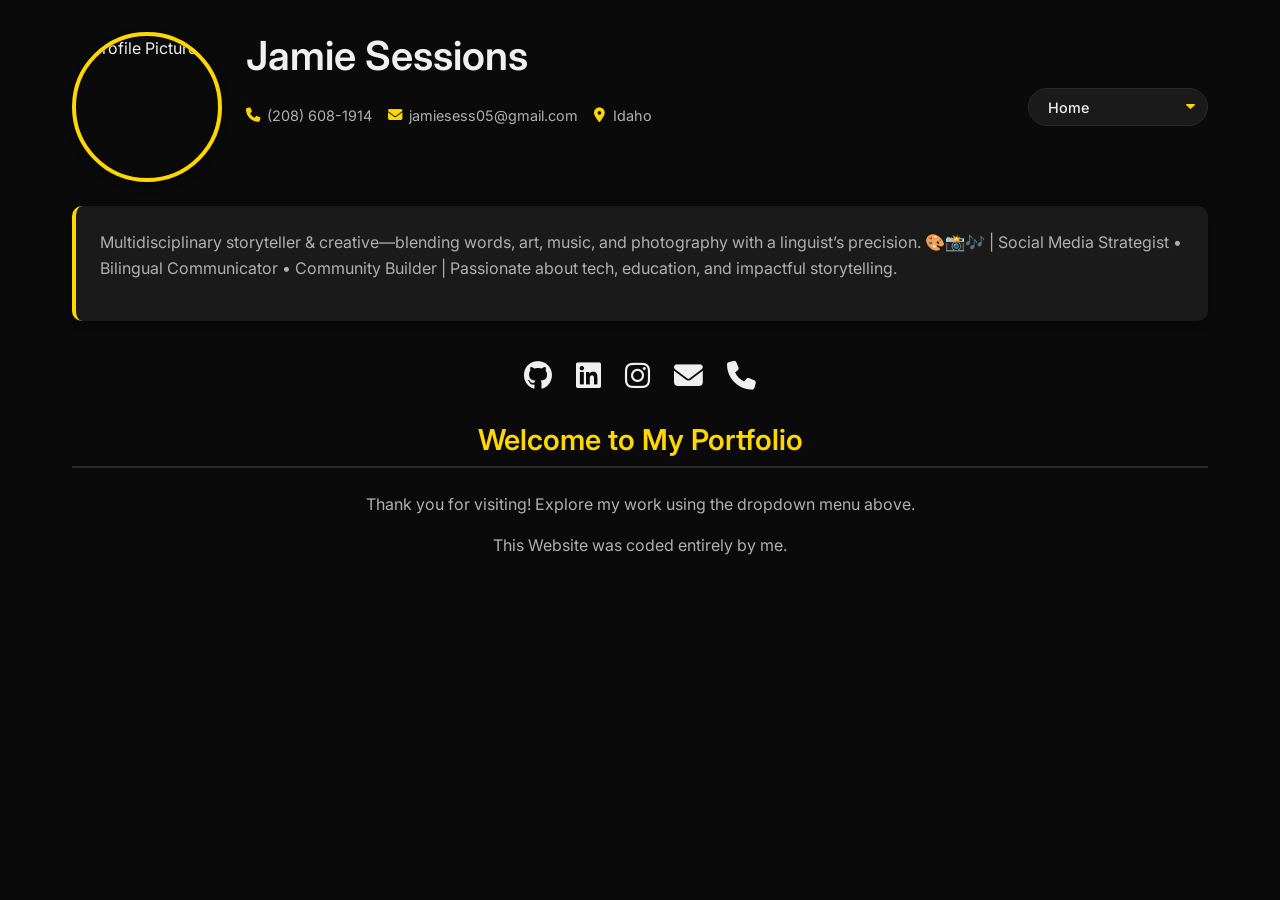
==== index.html @ c79f0b63 "Update index.html" ====
<!DOCTYPE html>
<html lang="en">
<head>
    <meta charset="UTF-8">
    <meta name="viewport" content="width=device-width, initial-scale=1.0">
    <title>Jamie Sessions - Home</title> <link rel="stylesheet" href="styles.css">
    <link rel="stylesheet" href="https://cdnjs.cloudflare.com/ajax/libs/font-awesome/6.4.0/css/all.min.css">
    <link href="https://fonts.googleapis.com/css2?family=Inter:wght@300;400;500;600;700&display=swap" rel="stylesheet">
</head>
<body>
    <div class="container">
        <header>
            <img src="https://avatars.githubusercontent.com/u/116468724?v=4" alt="Profile Picture" class="avatar">
            <div class="header-text">
                <h1>Jamie Sessions</h1>
                <div class="contact-info">
                    <div><i class="fas fa-phone"></i> (208) 608-1914</div>
                    <div><i class="fas fa-envelope"></i> <a href="mailto:jamiesess05@gmail.com">jamiesess05@gmail.com</a></div>
                    <div><i class="fas fa-map-marker-alt"></i> Idaho</div>
                </div>
            </div>
            <div class="dropdown-nav-container header-dropdown">
                <label for="section-switcher" class="sr-only">Navigate to:</label>
                <select id="section-switcher" class="modern-dropdown">
                    <option value="index.html">Home</option>
                    <option value="resume.html">Resume</option>
                    <option value="photography.html">Photography</option>
                    <option value="coding.html">Coding Projects</option>
                </select>
            </div>
        </header>
            
        <section class="bio">
            <p>Multidisciplinary storyteller & creative—blending words, art, music, and photography with a linguist’s precision. 🎨📸🎶 | Social Media Strategist • Bilingual Communicator • Community Builder | Passionate about tech, education, and impactful storytelling.</p>
        </section>
            
        <div class="social-links">
            <a href="https://github.com/aerojamie" class="social-link" target="_blank"><i class="fab fa-github"></i></a>
            <a href="https://www.linkedin.com/in/jamie-sessions-15b646281" class="social-link" target="_blank"><i class="fab fa-linkedin"></i></a>
            <a href="https://instagram.com/cijamie" class="social-link" target="_blank"><i class="fab fa-instagram"></i></a>
            <a href="mailto:jamiesess05@gmail.com" class="social-link" target="_blank"><i class="fas fa-envelope"></i></a>
            <a href="tel:2086081914" class="social-link"><i class="fas fa-phone"></i></a>
        </div>
        <div class="page-content">
            <section class="welcome-section text-center">
                 <h2 class="section-title">Welcome to My Portfolio</h2>
                 <p>Thank you for visiting! Explore my work using the dropdown menu above.</p>
                <p>This Website was coded entirely by me.</p>
            </section>
        </div>
    </div> <script src="script.js"></script>
</body>
</html>
---- styles.css ----
/* ===== GOOGLE FONTS ===== */
@import url('https://fonts.googleapis.com/css2?family=Inter:wght@300;400;500;600;700&display=swap');

/* ===== VARIABLES ===== */
:root {
    /* Color Palette */
    --primary: #0A0A0A;         /* Main background - Sleek very dark gray */
    --secondary: #1A1A1A;       /* Cards, sections - Dark gray */
    --accent: #FFD700;          /* Primary accent - Nice Gold/Yellow */
    --accent-rgb: 255, 215, 0;  /* Accent color in RGB for rgba() usage */
    --accent-hover: #E6C200;    /* Accent hover state - Darker Gold/Yellow */
    --text: #F0F0F0;            /* Primary text - Light gray/Soft white */
    --text-light: #B0B0B0;      /* Secondary text - Medium light gray */
    --text-on-accent: #000000;  /* Text color for on-accent backgrounds - Black for contrast */
    --border: #2A2A2A;          /* Borders, dividers - Subtle dark gray */
    
    /* Shadows */
    --card-shadow: 0 4px 8px rgba(0, 0, 0, 0.3);      /* Subtle shadow for depth */
    --button-shadow: 0 3px 6px rgba(0, 0, 0, 0.25);   /* Shadow for buttons */
    --button-hover-shadow: 0 5px 10px rgba(0, 0, 0, 0.35); /* Shadow for hovered buttons */
    
    /* Spacing */
    --section-spacing: 3rem;
    --element-spacing: 1.5rem;
}

/* ===== BASE STYLES ===== */
* {
    box-sizing: border-box;
    margin: 0;
    padding: 0;
}

html {
    scroll-behavior: smooth;
}

body {
    font-family: 'Inter', sans-serif;
    font-weight: 400;
    font-size: 1rem;
    line-height: 1.6;
    color: var(--text);
    background-color: var(--primary);
    -webkit-font-smoothing: antialiased;
    -moz-osx-font-smoothing: grayscale;
}

/* ===== TYPOGRAPHY ===== */
h1, h2, h3, h4, h5, h6 {
    font-family: 'Inter', sans-serif;
    font-weight: 600;
    line-height: 1.2;
    margin-bottom: 1rem;
    color: var(--text);
}

h1 {
    font-size: 2.5rem;
    margin-bottom: 1.5rem;
}

h2 { /* Default h2 styling */
    font-size: 1.8rem;
    margin-top: var(--section-spacing); 
}

h3 {
    font-size: 1.4rem;
}

p {
    margin-bottom: 1rem;
    color: var(--text-light);
}

a {
    color: var(--accent);
    text-decoration: none;
    transition: color 0.3s ease;
}

a:hover {
    color: var(--accent-hover);
}

/* ===== LAYOUT ===== */
.container {
    width: 100%;
    max-width: 1200px;
    margin: 0 auto;
    padding: 2rem;
}

/* ===== SHARED COMPONENTS (Header, Intro, Bio, Social) ===== */
.intro {
    /* Container for header, bio, social links if needed */
    margin-bottom: var(--section-spacing); /* Add space after the whole intro block */
}

header { /* Used within .intro - MODIFIED FOR DROPDOWN PLACEMENT */
    display: flex;
    align-items: flex-start; /* Align items to the top */
    gap: 1.5rem; /* Adjusted gap */
    margin-bottom: var(--element-spacing);
    flex-wrap: wrap; 
}

.avatar {
    width: 150px;
    height: 150px;
    border-radius: 50%;
    object-fit: cover;
    border: 4px solid var(--accent);
    box-shadow: var(--card-shadow);
    transition: transform 0.3s ease;
    flex-shrink: 0; /* Prevent avatar from shrinking if space is tight */
}

.avatar:hover {
    transform: scale(1.05);
}

.header-text { /* MODIFIED */
    flex-grow: 1; /* Allows text to take available space, pushing dropdown right */
    min-width: 250px;
}

.contact-info {
    display: flex;
    flex-wrap: wrap;
    gap: 1rem; /* Spacing between contact items */
    row-gap: 0.5rem; /* Spacing for wrapped items */
    color: var(--text-light);
    margin: 0.5rem 0;
    font-size: 0.9rem; /* Slightly smaller contact info */
}
.contact-info div {
    display: flex;
    align-items: center;
}
.contact-info i {
    margin-right: 0.5em;
    color: var(--accent); /* Make icons yellow */
}
.contact-info a {
    color: var(--text-light);
    transition: color 0.3s ease;
}
.contact-info a:hover {
    color: var(--accent);
}

.bio { /* Used within .intro */
    background-color: var(--secondary);
    padding: 1.5rem;
    border-radius: 10px;
    margin-top: var(--element-spacing); /* Ensure space if header wraps*/
    margin-bottom: var(--element-spacing);
    border-left: 4px solid var(--accent);
    box-shadow: var(--card-shadow);
}

.social-links { /* Used within .intro */
    display: flex;
    gap: 1.5rem;
    margin: 2rem 0 0 0; /* Margin top, remove bottom if .intro has margin-bottom */
    flex-wrap: wrap;
    justify-content: center;
}

.social-link {
    color: var(--text);
    font-size: 1.8rem;
    transition: all 0.3s ease;
}

.social-link:hover {
    color: var(--accent);
    transform: scale(1.2);
}

/* ===== DROPDOWN NAVIGATION (Positioned in Header) ===== */
.dropdown-nav-container.header-dropdown {
    margin: 0; /* Reset margin */
    padding: 0; /* Reset padding */
    border-bottom: none; /* Remove separator line */
    margin-left: auto; /* Pushes the dropdown to the right of other flex items */
    align-self: center; /* Vertically align dropdown with header text content */
    flex-shrink: 0; /* Prevent dropdown from shrinking */
}

.modern-dropdown {
    background-color: var(--secondary);
    color: var(--text);
    border: 1px solid var(--border);
    padding: 0.6rem 1.2rem;
    border-radius: 20px; 
    font-family: 'Inter', sans-serif;
    font-weight: 500;
    font-size: 0.9rem; /* Slightly smaller for header context */
    cursor: pointer;
    -webkit-appearance: none;
    -moz-appearance: none;
    appearance: none;
    background-image: url('data:image/svg+xml;charset=US-ASCII,%3Csvg%20xmlns%3D%22http%3A%2F%2Fwww.w3.org%2F2000%2Fsvg%22%20width%3D%22292.4%22%20height%3D%22292.4%22%3E%3Cpath%20fill%3D%22%23FFD700%22%20d%3D%22M287%2069.4a17.6%2017.6%0A%200%200%200-13-5.4H18.4c-5%200-9.3%201.8-12.9%205.4A17.6%2017.6%200%200%200%200%2082.2c0%205%201.8%209.3%205.4%2012.9l128%20127.9c3.6%203.6%207.8%205.4%2012.8%205.4s9.2-1.8%2012.8-5.4L287%2095c3.5-3.5%205.4-7.8%205.4-12.8%200-5-1.9-9.2-5.5-12.8z%22%2F%3E%3C%2Fsvg%3E');
    background-repeat: no-repeat;
    background-position: right 0.75rem center;
    background-size: 0.65em;
    padding-right: 2.5rem; /* Make space for the arrow */
    width: 180px; /* Adjust width as needed, or use min-width: auto */
    transition: border-color 0.3s ease, box-shadow 0.3s ease;
}

.modern-dropdown:hover {
    border-color: var(--accent);
    box-shadow: 0 0 8px rgba(var(--accent-rgb), 0.3); /* Subtle yellow glow */
}

.modern-dropdown:focus {
    outline: none;
    border-color: var(--accent);
    box-shadow: 0 0 8px rgba(var(--accent-rgb), 0.5); /* Stronger yellow glow */
}

/* For accessibility: a visually hidden label */
.sr-only {
    position: absolute;
    width: 1px;
    height: 1px;
    padding: 0;
    margin: -1px;
    overflow: hidden;
    clip: rect(0, 0, 0, 0);
    white-space: nowrap;
    border: 0;
}

/* ===== PAGE-SPECIFIC CONTENT WRAPPER ===== */
.page-content {
    padding-top: 1.5rem; /* Space below the intro/header block */
}

/* Section Titles */
.section-title {
    color: var(--accent);
    border-bottom: 2px solid var(--border);
    padding-bottom: 0.5rem;
    margin-bottom: 1.5rem; 
}
.page-content > .section-title:first-child,
.page-content > section:first-of-type > .section-title:first-child, /* if content is in <section> tags */
.page-content > div:first-of-type > .section-title:first-child { /* if content is in <div> tags like two-column */
    margin-top: 0; 
}


/* ===== RESUME COMPONENTS (Skills, Experience, Education, etc.) ===== */
.skills {
    display: flex;
    flex-wrap: wrap;
    gap: 0.8rem;
    margin: 1.5rem 0;
}

.skill {
    background-color: var(--secondary);
    padding: 0.6rem 1.2rem;
    border-radius: 20px;
    font-size: 0.9rem;
    box-shadow: var(--card-shadow);
    transition: all 0.3s ease;
    color: var(--text-light);
}

.skill:hover {
    background-color: var(--accent);
    color: var(--text-on-accent);
    transform: translateY(-2px);
}

.experience-item,
.education-item,
.certificate-item {
    background-color: var(--secondary);
    padding: 1.5rem;
    border-radius: 10px;
    margin-bottom: var(--element-spacing);
    box-shadow: var(--card-shadow);
    transition: transform 0.3s ease, box-shadow 0.3s ease;
}

.experience-item:hover,
.education-item:hover,
.certificate-item:hover {
    transform: translateY(-5px);
    box-shadow: 0 6px 12px rgba(0,0,0,0.35), 0 0 15px rgba(var(--accent-rgb), 0.05);
}

.item-header {
    display: flex;
    justify-content: space-between;
    margin-bottom: 0.5rem;
    flex-wrap: wrap;
    gap: 0.5rem;
}

.item-title {
    font-weight: 600;
    color: var(--text);
}

.item-date {
    color: var(--text-light);
    font-size: 0.9rem;
}

.item-subtitle {
    color: var(--text-light);
    margin-bottom: 0.5rem;
}

.item-description {
    color: var(--text-light);
}
.item-description ul {
    list-style-position: outside;
    padding-left: 1.2rem;
}
.item-description ul li {
    margin-bottom: 0.5rem;
}

.two-column {
    display: grid;
    grid-template-columns: 1fr 1fr;
    gap: 2rem;
    margin-top: var(--section-spacing);
    margin-bottom: var(--section-spacing);
}
.two-column > div > .section-title:first-child {
    margin-top: 0;
}


/* ===== PHOTOGRAPHY SECTION STYLING ===== */
.photography-gallery {
    display: grid;
    grid-template-columns: repeat(auto-fill, minmax(280px, 1fr));
    gap: 1.5rem;
    padding: 1rem 0;
}

.photo-item {
    background-color: var(--secondary);
    border-radius: 8px;
    overflow: hidden;
    box-shadow: var(--card-shadow);
    transition: transform 0.3s ease, box-shadow 0.3s ease;
}

.photo-item:hover {
    transform: translateY(-5px) scale(1.03);
    box-shadow: 0 8px 16px rgba(0,0,0,0.3), 0 0 15px rgba(var(--accent-rgb),0.1);
}

.photo-item img {
    display: block;
    width: 100%;
    height: 400px;
    object-fit: cover;
    border-bottom: 3px solid var(--accent);
}

/* ===== CODING PROJECTS SECTION STYLING ===== */
.projects-grid {
    display: grid;
    grid-template-columns: repeat(auto-fill, minmax(300px, 1fr));
    gap: 1.5rem;
    padding: 1rem 0;
}

.project-item {
    background-color: var(--secondary);
    padding: 1.5rem;
    border-radius: 10px;
    box-shadow: var(--card-shadow);
    display: flex;
    flex-direction: column;
    transition: transform 0.3s ease, box-shadow 0.3s ease;
    border-left: 4px solid var(--accent);
}

.project-item:hover {
    transform: translateY(-5px);
    box-shadow: 0 8px 16px rgba(0,0,0,0.3), 0 0 15px rgba(var(--accent-rgb),0.1);
}

.project-thumbnail {
    width: 100%;
    height: 180px;
    object-fit: cover;
    border-radius: 6px;
    margin-bottom: 1rem;
}

.project-item h3 {
    color: var(--text);
    margin-top: 0;
    margin-bottom: 0.75rem;
    font-size: 1.3rem;
}

.project-description {
    color: var(--text-light);
    font-size: 0.95rem;
    line-height: 1.5;
    flex-grow: 1;
    margin-bottom: 1rem;
}

.project-links {
    margin-top: auto;
    display: flex;
    gap: 0.75rem;
    flex-wrap: wrap;
}

.project-link {
    display: inline-block;
    background-color: var(--accent);
    color: var(--text-on-accent);
    padding: 0.5rem 1rem;
    border-radius: 20px;
    font-size: 0.9rem;
    font-weight: 500;
    text-align: center;
    transition: background-color 0.3s ease, transform 0.2s ease;
}

.project-link:hover {
    background-color: var(--accent-hover);
    color: var(--text-on-accent);
    transform: scale(1.05);
}

/* Optional: General Button Style */
.modern-button {
    background-color: var(--accent);
    color: var(--text-on-accent);
    border: none;
    padding: 0.8rem 1.8rem;
    border-radius: 30px;
    font-family: 'Inter', sans-serif;
    font-weight: 500;
    font-size: 1rem;
    cursor: pointer;
    transition: all 0.3s ease;
    display: inline-block;
    margin: 1rem 0;
    box-shadow: var(--button-shadow);
}

.modern-button:hover {
    background-color: var(--accent-hover);
    transform: translateY(-2px);
    box-shadow: var(--button-hover-shadow), 0 0 10px rgba(var(--accent-rgb), 0.2);
}


/* ===== RESPONSIVE DESIGN ===== */
@media (max-width: 768px) {
    .container {
        padding: 1.5rem;
    }
    
    header { /* Within .intro */
        flex-direction: column; /* Stack avatar, text, and dropdown */
        align-items: center; /* Center items when stacked */
    }
    
    .header-text {
        text-align: center; /* Center h1 and contact info */
    }
    .contact-info {
        justify-content: center; /* Center contact items */
    }

    .dropdown-nav-container.header-dropdown {
        margin-left: 0; /* Reset margin for stacking */
        margin-top: 1.5rem; /* Space above dropdown when stacked */
        width: 100%; /* Allow container to be full width */
        display: flex;
        justify-content: center; /* Center the select element within this container */
    }
    .modern-dropdown {
        width: 90%; /* Or a specific max-width */
        max-width: 320px; /* Max width for dropdown on smaller screens */
    }

    .two-column {
        grid-template-columns: 1fr;
    }
    
    .item-header {
        flex-direction: column;
        align-items: flex-start;
    }
    .item-header .item-date {
         align-self: flex-start;
         margin-top: 0.3rem;
    }
}

@media (max-width: 480px) {
    h1 {
        font-size: 2rem; /* Slightly smaller h1 on very small screens */
    }
    .modern-dropdown { /* Further refinement if needed */
        font-size: 0.85rem;
        padding: 0.5rem 1rem;
        padding-right: 2.2rem; /* Adjust for arrow */
        width: 100%;
        max-width: 280px;
    }

    .projects-grid, .photography-gallery {
        grid-template-columns: 1fr;
    }

    .social-links {
        gap: 1rem; /* Slightly reduce gap for social links */
    }
    .social-link {
        font-size: 1.6rem; /* Slightly smaller social icons */
    }
}

/* ===== UTILITIES ===== */
.text-center {
    text-align: center;
}

.mt-1 { margin-top: 0.5rem; }
.mt-2 { margin-top: 1rem; }
.mt-3 { margin-top: 1.5rem; }
.mt-4 { margin-top: 2rem; }

.mb-1 { margin-bottom: 0.5rem; }
.mb-2 { margin-bottom: 1rem; }
.mb-3 { margin-bottom: 1.5rem; }
.mb-4 { margin-bottom: 2rem; }
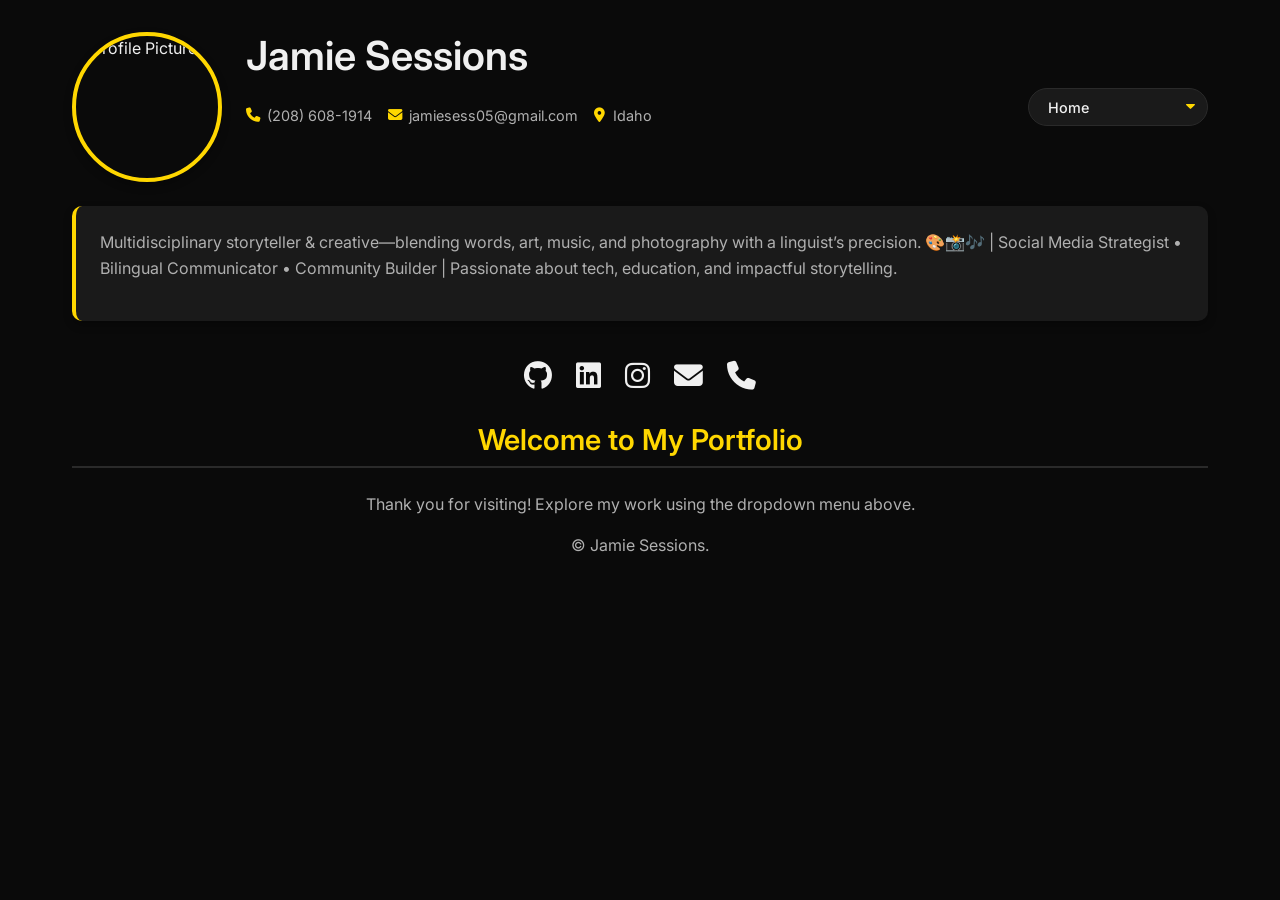
==== commit b73e4c85: "Update index.html" ====
--- a/index.html
+++ b/index.html
@@ -45,7 +45,7 @@
             <section class="welcome-section text-center">
                  <h2 class="section-title">Welcome to My Portfolio</h2>
                  <p>Thank you for visiting! Explore my work using the dropdown menu above.</p>
-                <p>This Website was coded entirely by me.</p>
+            <p class="text-sm text-sky-300">&copy; <span id="currentYear"></span> Jamie Sessions.</p>
             </section>
         </div>
     </div> <script src="script.js"></script>
--- a/styles.css
+++ b/styles.css
@@ -422,6 +422,7 @@
 .project-links {
     margin-top: auto;
     display: flex;
+    flex-direction: column;
     gap: 0.75rem;
     flex-wrap: wrap;
 }
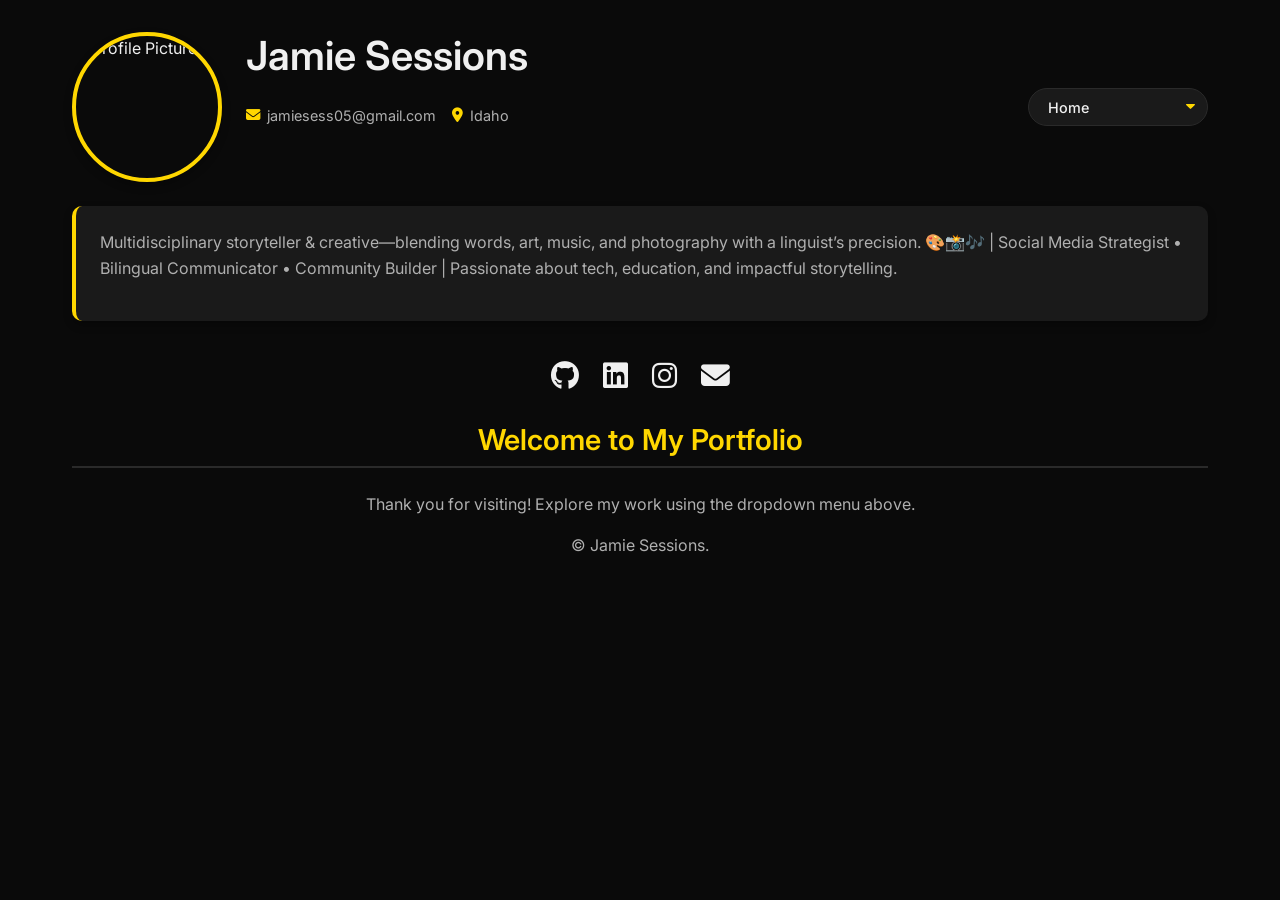
==== commit 729f1a39: "Update index.html" ====
--- a/index.html
+++ b/index.html
@@ -14,7 +14,6 @@
             <div class="header-text">
                 <h1>Jamie Sessions</h1>
                 <div class="contact-info">
-                    <div><i class="fas fa-phone"></i> (208) 608-1914</div>
                     <div><i class="fas fa-envelope"></i> <a href="mailto:jamiesess05@gmail.com">jamiesess05@gmail.com</a></div>
                     <div><i class="fas fa-map-marker-alt"></i> Idaho</div>
                 </div>
@@ -39,7 +38,6 @@
             <a href="https://www.linkedin.com/in/jamie-sessions-15b646281" class="social-link" target="_blank"><i class="fab fa-linkedin"></i></a>
             <a href="https://instagram.com/cijamie" class="social-link" target="_blank"><i class="fab fa-instagram"></i></a>
             <a href="mailto:jamiesess05@gmail.com" class="social-link" target="_blank"><i class="fas fa-envelope"></i></a>
-            <a href="tel:2086081914" class="social-link"><i class="fas fa-phone"></i></a>
         </div>
         <div class="page-content">
             <section class="welcome-section text-center">
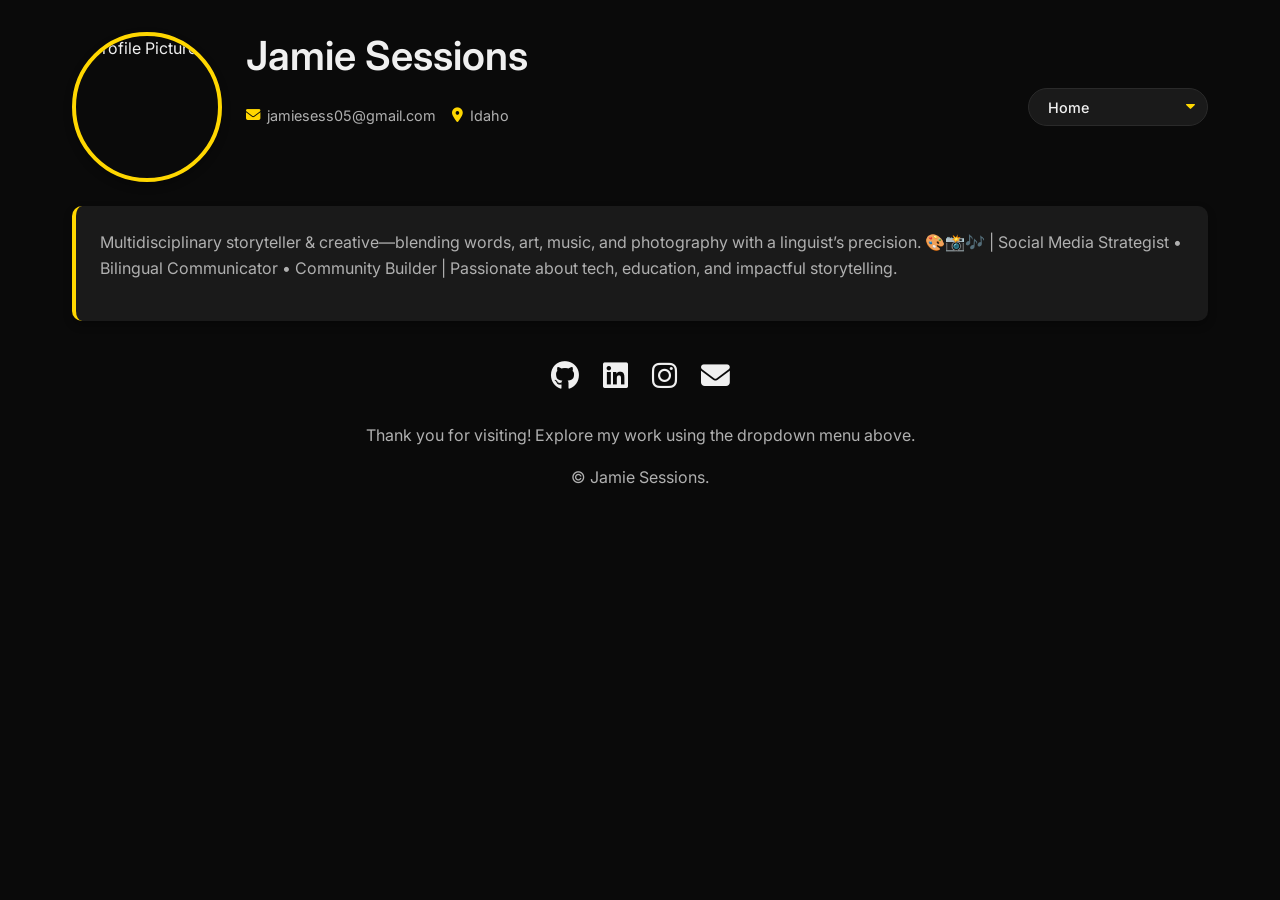
==== commit d7ce779c: "Update index.html" ====
--- a/index.html
+++ b/index.html
@@ -41,7 +41,6 @@
         </div>
         <div class="page-content">
             <section class="welcome-section text-center">
-                 <h2 class="section-title">Welcome to My Portfolio</h2>
                  <p>Thank you for visiting! Explore my work using the dropdown menu above.</p>
             <p class="text-sm text-sky-300">&copy; <span id="currentYear"></span> Jamie Sessions.</p>
             </section>
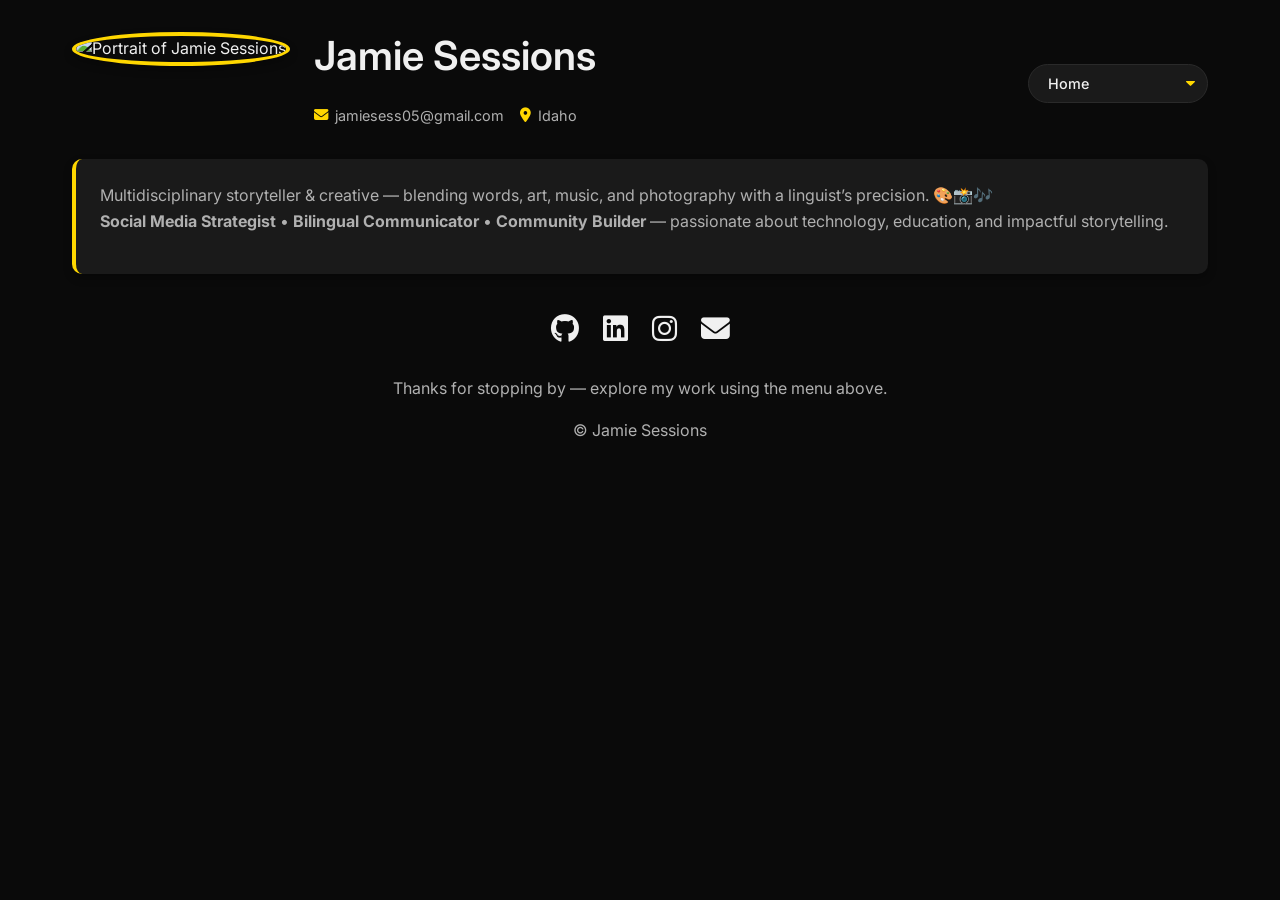
==== commit 9a6ca7ac: "Update index.html" ====
--- a/index.html
+++ b/index.html
@@ -1,50 +1,67 @@
 <!DOCTYPE html>
 <html lang="en">
 <head>
-    <meta charset="UTF-8">
-    <meta name="viewport" content="width=device-width, initial-scale=1.0">
-    <title>Jamie Sessions - Home</title> <link rel="stylesheet" href="styles.css">
-    <link rel="stylesheet" href="https://cdnjs.cloudflare.com/ajax/libs/font-awesome/6.4.0/css/all.min.css">
-    <link href="https://fonts.googleapis.com/css2?family=Inter:wght@300;400;500;600;700&display=swap" rel="stylesheet">
+  <meta charset="UTF-8" />
+  <meta name="viewport" content="width=device-width, initial-scale=1" />
+  <title>Jamie Sessions — Home</title>
+
+  <!-- Fonts & Icons -->
+  <link rel="preconnect" href="https://fonts.gstatic.com" crossorigin>
+  <link href="https://fonts.googleapis.com/css2?family=Inter:wght@300;400;500;600;700;800&display=swap" rel="stylesheet">
+  <link rel="stylesheet" href="https://cdnjs.cloudflare.com/ajax/libs/font-awesome/6.5.0/css/all.min.css" crossorigin="anonymous" />
+
+  <link rel="stylesheet" href="styles.css">
 </head>
 <body>
-    <div class="container">
-        <header>
-            <img src="https://avatars.githubusercontent.com/u/116468724?v=4" alt="Profile Picture" class="avatar">
-            <div class="header-text">
-                <h1>Jamie Sessions</h1>
-                <div class="contact-info">
-                    <div><i class="fas fa-envelope"></i> <a href="mailto:jamiesess05@gmail.com">jamiesess05@gmail.com</a></div>
-                    <div><i class="fas fa-map-marker-alt"></i> Idaho</div>
-                </div>
-            </div>
-            <div class="dropdown-nav-container header-dropdown">
-                <label for="section-switcher" class="sr-only">Navigate to:</label>
-                <select id="section-switcher" class="modern-dropdown">
-                    <option value="index.html">Home</option>
-                    <option value="resume.html">Resume</option>
-                    <option value="photography.html">Photography</option>
-                    <option value="coding.html">Coding Projects</option>
-                </select>
-            </div>
-        </header>
-            
-        <section class="bio">
-            <p>Multidisciplinary storyteller & creative—blending words, art, music, and photography with a linguist’s precision. 🎨📸🎶 | Social Media Strategist • Bilingual Communicator • Community Builder | Passionate about tech, education, and impactful storytelling.</p>
-        </section>
-            
-        <div class="social-links">
-            <a href="https://github.com/aerojamie" class="social-link" target="_blank"><i class="fab fa-github"></i></a>
-            <a href="https://www.linkedin.com/in/jamie-sessions-15b646281" class="social-link" target="_blank"><i class="fab fa-linkedin"></i></a>
-            <a href="https://instagram.com/cijamie" class="social-link" target="_blank"><i class="fab fa-instagram"></i></a>
-            <a href="mailto:jamiesess05@gmail.com" class="social-link" target="_blank"><i class="fas fa-envelope"></i></a>
+  <div class="container">
+    <header>
+      <div class="avatar-wrap">
+        <span class="avatar-ring" aria-hidden="true"></span>
+        <img src="https://avatars.githubusercontent.com/u/116468724?v=4" alt="Portrait of Jamie Sessions" class="avatar" loading="lazy" />
+      </div>
+
+      <div class="header-text">
+        <h1>Jamie Sessions</h1>
+        <div class="contact-info">
+          <div><i class="fas fa-envelope"></i> <a href="mailto:jamiesess05@gmail.com">jamiesess05@gmail.com</a></div>
+          <div><i class="fas fa-map-marker-alt"></i> Idaho</div>
         </div>
-        <div class="page-content">
-            <section class="welcome-section text-center">
-                 <p>Thank you for visiting! Explore my work using the dropdown menu above.</p>
-            <p class="text-sm text-sky-300">&copy; <span id="currentYear"></span> Jamie Sessions.</p>
-            </section>
-        </div>
-    </div> <script src="script.js"></script>
+      </div>
+
+      <div class="dropdown-nav-container header-dropdown">
+        <label for="section-switcher" class="sr-only">Navigate to:</label>
+        <select id="section-switcher" class="modern-dropdown" aria-label="Primary navigation">
+          <option value="index.html" selected>Home</option>
+          <option value="resume.html">Resume</option>
+          <option value="photography.html">Photography</option>
+          <option value="coding.html">Coding Projects</option>
+        </select>
+      </div>
+    </header>
+
+    <section class="bio" aria-label="About Jamie">
+      <p>
+        Multidisciplinary storyteller & creative — blending words, art, music, and photography with a linguist’s precision. <span aria-hidden="true">🎨📸🎶</span>
+        <br/><strong>Social Media Strategist</strong> • <strong>Bilingual Communicator</strong> • <strong>Community Builder</strong> — passionate about technology, education, and impactful storytelling.
+      </p>
+    </section>
+
+    <nav class="social-links" aria-label="Social links">
+      <a href="https://github.com/aerojamie" class="social-link" target="_blank" rel="noopener" aria-label="GitHub"><i class="fab fa-github"></i></a>
+      <a href="https://www.linkedin.com/in/jamie-sessions-15b646281" class="social-link" target="_blank" rel="noopener" aria-label="LinkedIn"><i class="fab fa-linkedin"></i></a>
+      <a href="https://instagram.com/cijamie" class="social-link" target="_blank" rel="noopener" aria-label="Instagram"><i class="fab fa-instagram"></i></a>
+      <a href="mailto:jamiesess05@gmail.com" class="social-link" target="_blank" rel="noopener" aria-label="Email"><i class="fas fa-envelope"></i></a>
+    </nav>
+
+    <main class="page-content">
+      <section class="welcome-section text-center" aria-labelledby="welcome-heading">
+        <h2 id="welcome-heading" class="sr-only">Welcome</h2>
+        <p class="tagline">Thanks for stopping by — explore my work using the menu above.</p>
+        <p class="footer">&copy; <span id="currentYear"></span> Jamie Sessions</p>
+      </section>
+    </main>
+  </div>
+
+  <script src="script.js"></script>
 </body>
 </html>
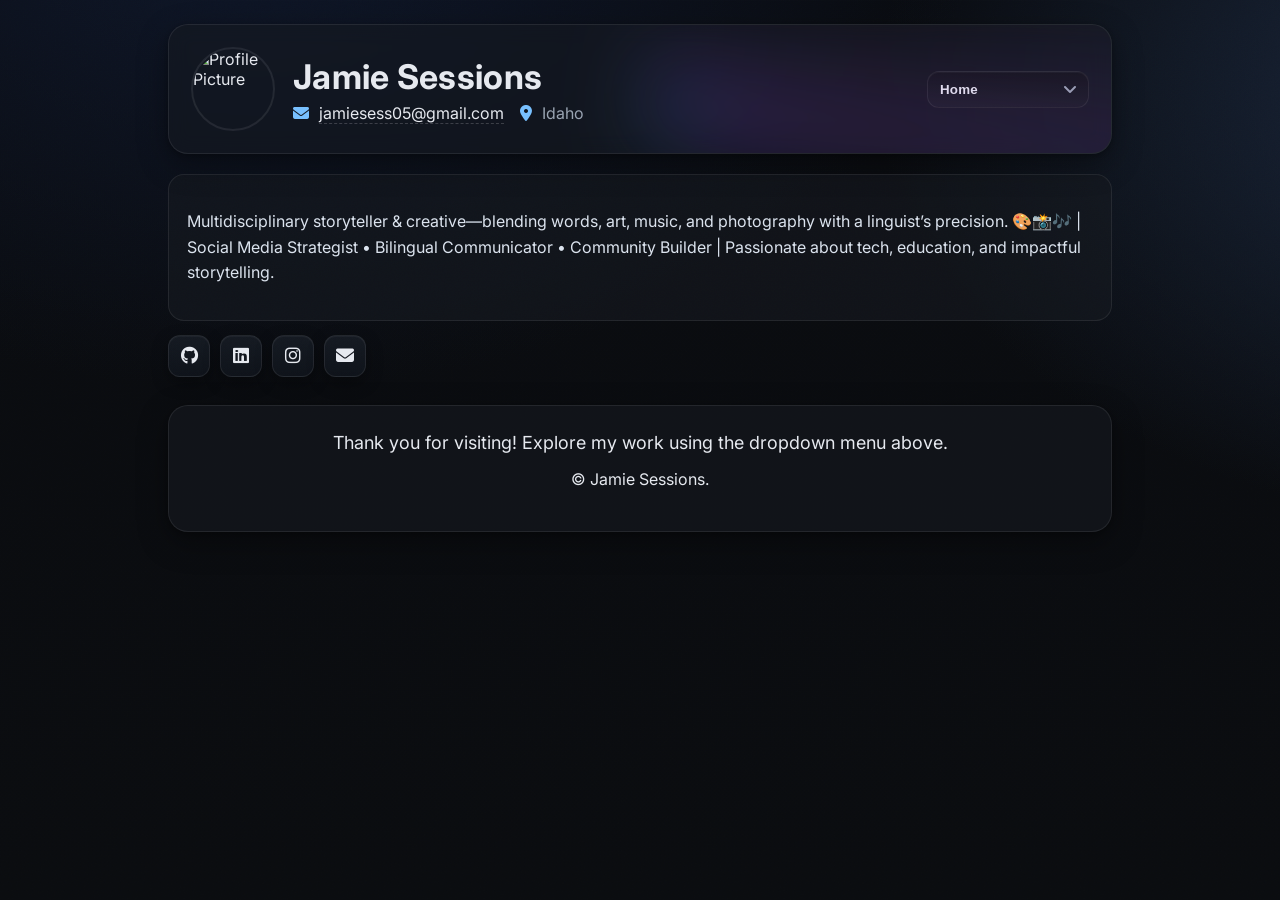
==== commit 56e7652e: "Update index.html" ====
--- a/index.html
+++ b/index.html
@@ -1,67 +1,51 @@
+
 <!DOCTYPE html>
 <html lang="en">
 <head>
-  <meta charset="UTF-8" />
-  <meta name="viewport" content="width=device-width, initial-scale=1" />
-  <title>Jamie Sessions — Home</title>
-
-  <!-- Fonts & Icons -->
-  <link rel="preconnect" href="https://fonts.gstatic.com" crossorigin>
-  <link href="https://fonts.googleapis.com/css2?family=Inter:wght@300;400;500;600;700;800&display=swap" rel="stylesheet">
-  <link rel="stylesheet" href="https://cdnjs.cloudflare.com/ajax/libs/font-awesome/6.5.0/css/all.min.css" crossorigin="anonymous" />
-
-  <link rel="stylesheet" href="styles.css">
+    <meta charset="UTF-8">
+    <meta name="viewport" content="width=device-width, initial-scale=1.0">
+    <title>Jamie Sessions - Home</title> <link rel="stylesheet" href="styles.css">
+    <link rel="stylesheet" href="https://cdnjs.cloudflare.com/ajax/libs/font-awesome/6.4.0/css/all.min.css">
+    <link href="https://fonts.googleapis.com/css2?family=Inter:wght@300;400;500;600;700&display=swap" rel="stylesheet">
 </head>
 <body>
-  <div class="container">
-    <header>
-      <div class="avatar-wrap">
-        <span class="avatar-ring" aria-hidden="true"></span>
-        <img src="https://avatars.githubusercontent.com/u/116468724?v=4" alt="Portrait of Jamie Sessions" class="avatar" loading="lazy" />
-      </div>
-
-      <div class="header-text">
-        <h1>Jamie Sessions</h1>
-        <div class="contact-info">
-          <div><i class="fas fa-envelope"></i> <a href="mailto:jamiesess05@gmail.com">jamiesess05@gmail.com</a></div>
-          <div><i class="fas fa-map-marker-alt"></i> Idaho</div>
+    <div class="container">
+        <header>
+            <img src="https://avatars.githubusercontent.com/u/116468724?v=4" alt="Profile Picture" class="avatar">
+            <div class="header-text">
+                <h1>Jamie Sessions</h1>
+                <div class="contact-info">
+                    <div><i class="fas fa-envelope"></i> <a href="mailto:jamiesess05@gmail.com">jamiesess05@gmail.com</a></div>
+                    <div><i class="fas fa-map-marker-alt"></i> Idaho</div>
+                </div>
+            </div>
+            <div class="dropdown-nav-container header-dropdown">
+                <label for="section-switcher" class="sr-only">Navigate to:</label>
+                <select id="section-switcher" class="modern-dropdown">
+                    <option value="index.html">Home</option>
+                    <option value="resume.html">Resume</option>
+                    <option value="photography.html">Photography</option>
+                    <option value="coding.html">Coding Projects</option>
+                </select>
+            </div>
+        </header>
+            
+        <section class="bio">
+            <p>Multidisciplinary storyteller & creative—blending words, art, music, and photography with a linguist’s precision. 🎨📸🎶 | Social Media Strategist • Bilingual Communicator • Community Builder | Passionate about tech, education, and impactful storytelling.</p>
+        </section>
+            
+        <div class="social-links">
+            <a href="https://github.com/aerojamie" class="social-link" target="_blank"><i class="fab fa-github"></i></a>
+            <a href="https://www.linkedin.com/in/jamie-sessions-15b646281" class="social-link" target="_blank"><i class="fab fa-linkedin"></i></a>
+            <a href="https://instagram.com/cijamie" class="social-link" target="_blank"><i class="fab fa-instagram"></i></a>
+            <a href="mailto:jamiesess05@gmail.com" class="social-link" target="_blank"><i class="fas fa-envelope"></i></a>
         </div>
-      </div>
-
-      <div class="dropdown-nav-container header-dropdown">
-        <label for="section-switcher" class="sr-only">Navigate to:</label>
-        <select id="section-switcher" class="modern-dropdown" aria-label="Primary navigation">
-          <option value="index.html" selected>Home</option>
-          <option value="resume.html">Resume</option>
-          <option value="photography.html">Photography</option>
-          <option value="coding.html">Coding Projects</option>
-        </select>
-      </div>
-    </header>
-
-    <section class="bio" aria-label="About Jamie">
-      <p>
-        Multidisciplinary storyteller & creative — blending words, art, music, and photography with a linguist’s precision. <span aria-hidden="true">🎨📸🎶</span>
-        <br/><strong>Social Media Strategist</strong> • <strong>Bilingual Communicator</strong> • <strong>Community Builder</strong> — passionate about technology, education, and impactful storytelling.
-      </p>
-    </section>
-
-    <nav class="social-links" aria-label="Social links">
-      <a href="https://github.com/aerojamie" class="social-link" target="_blank" rel="noopener" aria-label="GitHub"><i class="fab fa-github"></i></a>
-      <a href="https://www.linkedin.com/in/jamie-sessions-15b646281" class="social-link" target="_blank" rel="noopener" aria-label="LinkedIn"><i class="fab fa-linkedin"></i></a>
-      <a href="https://instagram.com/cijamie" class="social-link" target="_blank" rel="noopener" aria-label="Instagram"><i class="fab fa-instagram"></i></a>
-      <a href="mailto:jamiesess05@gmail.com" class="social-link" target="_blank" rel="noopener" aria-label="Email"><i class="fas fa-envelope"></i></a>
-    </nav>
-
-    <main class="page-content">
-      <section class="welcome-section text-center" aria-labelledby="welcome-heading">
-        <h2 id="welcome-heading" class="sr-only">Welcome</h2>
-        <p class="tagline">Thanks for stopping by — explore my work using the menu above.</p>
-        <p class="footer">&copy; <span id="currentYear"></span> Jamie Sessions</p>
-      </section>
-    </main>
-  </div>
-
-  <script src="script.js"></script>
+        <div class="page-content">
+            <section class="welcome-section text-center">
+                 <p>Thank you for visiting! Explore my work using the dropdown menu above.</p>
+            <p class="text-sm text-sky-300">&copy; <span id="currentYear"></span> Jamie Sessions.</p>
+            </section>
+        </div>
+    </div> <script src="script.js"></script>
 </body>
 </html>
--- a/styles.css
+++ b/styles.css
@@ -1,553 +1,179 @@
-/* ===== GOOGLE FONTS ===== */
-@import url('https://fonts.googleapis.com/css2?family=Inter:wght@300;400;500;600;700&display=swap');
-
-/* ===== VARIABLES ===== */
 :root {
-    /* Color Palette */
-    --primary: #0A0A0A;         /* Main background - Sleek very dark gray */
-    --secondary: #1A1A1A;       /* Cards, sections - Dark gray */
-    --accent: #FFD700;          /* Primary accent - Nice Gold/Yellow */
-    --accent-rgb: 255, 215, 0;  /* Accent color in RGB for rgba() usage */
-    --accent-hover: #E6C200;    /* Accent hover state - Darker Gold/Yellow */
-    --text: #F0F0F0;            /* Primary text - Light gray/Soft white */
-    --text-light: #B0B0B0;      /* Secondary text - Medium light gray */
-    --text-on-accent: #000000;  /* Text color for on-accent backgrounds - Black for contrast */
-    --border: #2A2A2A;          /* Borders, dividers - Subtle dark gray */
-    
-    /* Shadows */
-    --card-shadow: 0 4px 8px rgba(0, 0, 0, 0.3);      /* Subtle shadow for depth */
-    --button-shadow: 0 3px 6px rgba(0, 0, 0, 0.25);   /* Shadow for buttons */
-    --button-hover-shadow: 0 5px 10px rgba(0, 0, 0, 0.35); /* Shadow for hovered buttons */
-    
-    /* Spacing */
-    --section-spacing: 3rem;
-    --element-spacing: 1.5rem;
+  --bg: #0b0d10;
+  --elev-1: #0f1217;
+  --elev-2: #161a21;
+  --text: #e6e9ef;
+  --muted: #9aa4b2;
+  --brand: #78c0ff;
+  --brand-2: #a78bfa;
+  --accent: #00f5d4;
+  --ring: #2dd4bf;
+  --card-glass: rgba(22, 26, 33, 0.6);
+  --border: rgba(255,255,255,0.08);
+  --shadow: 0 10px 30px rgba(0,0,0,0.35), 0 2px 6px rgba(0,0,0,0.25);
+  --radius-xl: 20px;
+  --radius-lg: 16px;
+  --radius-md: 12px;
 }
 
-/* ===== BASE STYLES ===== */
-* {
-    box-sizing: border-box;
-    margin: 0;
-    padding: 0;
+* { box-sizing: border-box; }
+html, body { height: 100%; }
+body {
+  margin: 0;
+  font-family: 'Inter', system-ui, -apple-system, Segoe UI, Roboto, Helvetica, Arial, sans-serif;
+  color: var(--text);
+  background: radial-gradient(1200px 800px at 20% -10%, #0f172a 0%, transparent 60%),
+              radial-gradient(1200px 800px at 120% 10%, #1b283f 0%, transparent 55%),
+              linear-gradient(180deg, #0a0c10 0%, #0b0d10 100%);
+  background-attachment: fixed;
 }
 
-html {
-    scroll-behavior: smooth;
+body::before {
+  content: '';
+  position: fixed; inset: 0;
+  pointer-events: none;
+  background: url('data:image/svg+xml;utf8,<svg xmlns="http://www.w3.org/2000/svg" width="300" height="300" viewBox="0 0 300 300"><filter id="n"><feTurbulence type="fractalNoise" baseFrequency="0.7" numOctaves="2" stitchTiles="stitch"/></filter><rect width="300" height="300" filter="url(%23n)" opacity="0.04"/></svg>');
+  mix-blend-mode: soft-light;
 }
 
-body {
-    font-family: 'Inter', sans-serif;
-    font-weight: 400;
-    font-size: 1rem;
-    line-height: 1.6;
-    color: var(--text);
-    background-color: var(--primary);
-    -webkit-font-smoothing: antialiased;
-    -moz-osx-font-smoothing: grayscale;
+.container {
+  max-width: 1000px;
+  margin: 0 auto;
+  padding: 24px clamp(16px, 3vw, 28px) 56px;
 }
 
-/* ===== TYPOGRAPHY ===== */
-h1, h2, h3, h4, h5, h6 {
-    font-family: 'Inter', sans-serif;
-    font-weight: 600;
-    line-height: 1.2;
-    margin-bottom: 1rem;
-    color: var(--text);
+header {
+  display: grid;
+  grid-template-columns: auto 1fr auto;
+  gap: 18px;
+  align-items: center;
+  background: var(--card-glass);
+  backdrop-filter: blur(10px) saturate(120%);
+  border: 1px solid var(--border);
+  border-radius: var(--radius-xl);
+  padding: clamp(14px, 3vw, 22px);
+  box-shadow: var(--shadow);
+  position: relative;
+  overflow: hidden;
 }
 
-h1 {
-    font-size: 2.5rem;
-    margin-bottom: 1.5rem;
+header::after {
+  content: '';
+  position: absolute; inset: -50% -50% auto -50%; height: 140%;
+  background: conic-gradient(from 200deg, transparent 0 65%, rgba(157, 78, 221, 0.18), rgba(124, 58, 237, 0.24), rgba(56, 189, 248, 0.2), transparent 95%);
+  transform: rotate(8deg);
+  filter: blur(40px);
+  pointer-events: none;
 }
 
-h2 { /* Default h2 styling */
-    font-size: 1.8rem;
-    margin-top: var(--section-spacing); 
+.avatar-wrap { position: relative; width: 84px; height: 84px; }
+.avatar { width: 84px; height: 84px; border-radius: 50%; border: 2px solid rgba(255,255,255,0.08); display:block; }
+.avatar-ring {
+  position: absolute; inset: -4px; border-radius: 9999px;
+  background: conic-gradient(var(--ring), transparent 25%, var(--brand) 50%, transparent 75%, var(--brand-2));
+  filter: blur(6px); opacity: 0.55; animation: spin 10s linear infinite;
+}
+@keyframes spin { to { transform: rotate(360deg); } }
+
+.header-text h1 { margin: 0 0 6px; font-size: clamp(22px, 3.2vw, 34px); letter-spacing: 0.3px; }
+.contact-info { display: flex; flex-wrap: wrap; gap: 10px 16px; color: var(--muted); }
+.contact-info a { color: var(--text); text-decoration: none; border-bottom: 1px dashed rgba(255,255,255,0.18); }
+.contact-info i { margin-right: 6px; color: var(--brand); }
+
+.dropdown-nav-container { position: relative; }
+.modern-dropdown {
+  appearance: none;
+  -webkit-appearance: none;
+  -moz-appearance: none;
+  background: linear-gradient(180deg, var(--elev-1), var(--elev-2));
+  color: var(--text);
+  border: 1px solid var(--border);
+  border-radius: 12px;
+  padding: 10px 42px 10px 12px;
+  font-weight: 600;
+  letter-spacing: 0.2px;
+  box-shadow: inset 0 1px 0 rgba(255,255,255,0.04);
+  cursor: pointer;
+}
+.dropdown-nav-container::after {
+  content: "\f107"; /* chevron-down */
+  font-family: 'Font Awesome 6 Free'; font-weight: 900;
+  position: absolute; right: 12px; top: 50%; transform: translateY(-50%);
+  color: var(--muted); pointer-events: none;
 }
 
-h3 {
-    font-size: 1.4rem;
+.bio {
+  margin: 20px 0 14px;
+  background: var(--card-glass);
+  border: 1px solid var(--border);
+  border-radius: var(--radius-lg);
+  padding: clamp(14px, 2.2vw, 18px);
+  line-height: 1.6;
+  color: #dbe3ee;
+}
+.bio strong { color: var(--text); }
+
+.social-links {
+  display: flex; gap: 10px; flex-wrap: wrap; align-items: center;
+  margin: 8px 0 22px;
+}
+.social-link {
+  --btn-bg: linear-gradient(180deg, #151a22, #0f131a);
+  display: inline-flex; align-items: center; justify-content: center;
+  width: 42px; height: 42px; border-radius: 12px;
+  background: var(--btn-bg);
+  border: 1px solid var(--border);
+  box-shadow: 0 6px 16px rgba(0,0,0,0.35), inset 0 1px 0 rgba(255,255,255,0.04);
+  color: var(--text); text-decoration: none; font-size: 18px;
+  transition: transform .15s ease, box-shadow .2s ease, border-color .2s ease;
+}
+.social-link:hover { transform: translateY(-2px); border-color: rgba(120,192,255,0.6); box-shadow: 0 10px 22px rgba(0,0,0,0.45); }
+
+.page-content { display: grid; gap: 16px; }
+
+.welcome-section {
+  margin-top: 6px;
+  background: var(--card-glass);
+  border: 1px solid var(--border);
+  border-radius: var(--radius-xl);
+  padding: clamp(18px, 3vw, 26px);
+  text-align: center;
+  box-shadow: var(--shadow);
+  position: relative;
+  overflow: hidden;
 }
 
-p {
-    margin-bottom: 1rem;
-    color: var(--text-light);
+.welcome-section p:first-child {
+  font-size: clamp(16px, 2.2vw, 18px);
+  margin: 0 0 10px 0;
 }
 
-a {
-    color: var(--accent);
-    text-decoration: none;
-    transition: color 0.3s ease;
+.tagline {
+  display: inline-block;
+  position: relative;
+  font-weight: 600;
+}
+.tagline::after {
+  content: '';
+  position: absolute; left: 5%; right: 5%; bottom: -4px; height: 2px;
+  background: linear-gradient(90deg, transparent, var(--brand), var(--brand-2), transparent);
+  filter: drop-shadow(0 0 6px rgba(120,192,255,0.8));
 }
 
-a:hover {
-    color: var(--accent-hover);
+.footer {
+  margin-top: 14px;
+  color: var(--muted);
+  font-size: 14px;
 }
 
-/* ===== LAYOUT ===== */
-.container {
-    width: 100%;
-    max-width: 1200px;
-    margin: 0 auto;
-    padding: 2rem;
+@media (max-width: 720px) {
+  header { grid-template-columns: auto 1fr; }
+  .header-dropdown { grid-column: 1 / -1; }
+  .avatar-wrap, .avatar { width: 68px; height: 68px; }
+  .contact-info { gap: 8px 12px; }
 }
 
-/* ===== SHARED COMPONENTS (Header, Intro, Bio, Social) ===== */
-.intro {
-    /* Container for header, bio, social links if needed */
-    margin-bottom: var(--section-spacing); /* Add space after the whole intro block */
-}
-
-header { /* Used within .intro - MODIFIED FOR DROPDOWN PLACEMENT */
-    display: flex;
-    align-items: flex-start; /* Align items to the top */
-    gap: 1.5rem; /* Adjusted gap */
-    margin-bottom: var(--element-spacing);
-    flex-wrap: wrap; 
-}
-
-.avatar {
-    width: 150px;
-    height: 150px;
-    border-radius: 50%;
-    object-fit: cover;
-    border: 4px solid var(--accent);
-    box-shadow: var(--card-shadow);
-    transition: transform 0.3s ease;
-    flex-shrink: 0; /* Prevent avatar from shrinking if space is tight */
-}
-
-.avatar:hover {
-    transform: scale(1.05);
-}
-
-.header-text { /* MODIFIED */
-    flex-grow: 1; /* Allows text to take available space, pushing dropdown right */
-    min-width: 250px;
-}
-
-.contact-info {
-    display: flex;
-    flex-wrap: wrap;
-    gap: 1rem; /* Spacing between contact items */
-    row-gap: 0.5rem; /* Spacing for wrapped items */
-    color: var(--text-light);
-    margin: 0.5rem 0;
-    font-size: 0.9rem; /* Slightly smaller contact info */
-}
-.contact-info div {
-    display: flex;
-    align-items: center;
-}
-.contact-info i {
-    margin-right: 0.5em;
-    color: var(--accent); /* Make icons yellow */
-}
-.contact-info a {
-    color: var(--text-light);
-    transition: color 0.3s ease;
-}
-.contact-info a:hover {
-    color: var(--accent);
-}
-
-.bio { /* Used within .intro */
-    background-color: var(--secondary);
-    padding: 1.5rem;
-    border-radius: 10px;
-    margin-top: var(--element-spacing); /* Ensure space if header wraps*/
-    margin-bottom: var(--element-spacing);
-    border-left: 4px solid var(--accent);
-    box-shadow: var(--card-shadow);
-}
-
-.social-links { /* Used within .intro */
-    display: flex;
-    gap: 1.5rem;
-    margin: 2rem 0 0 0; /* Margin top, remove bottom if .intro has margin-bottom */
-    flex-wrap: wrap;
-    justify-content: center;
-}
-
-.social-link {
-    color: var(--text);
-    font-size: 1.8rem;
-    transition: all 0.3s ease;
-}
-
-.social-link:hover {
-    color: var(--accent);
-    transform: scale(1.2);
-}
-
-/* ===== DROPDOWN NAVIGATION (Positioned in Header) ===== */
-.dropdown-nav-container.header-dropdown {
-    margin: 0; /* Reset margin */
-    padding: 0; /* Reset padding */
-    border-bottom: none; /* Remove separator line */
-    margin-left: auto; /* Pushes the dropdown to the right of other flex items */
-    align-self: center; /* Vertically align dropdown with header text content */
-    flex-shrink: 0; /* Prevent dropdown from shrinking */
-}
-
-.modern-dropdown {
-    background-color: var(--secondary);
-    color: var(--text);
-    border: 1px solid var(--border);
-    padding: 0.6rem 1.2rem;
-    border-radius: 20px; 
-    font-family: 'Inter', sans-serif;
-    font-weight: 500;
-    font-size: 0.9rem; /* Slightly smaller for header context */
-    cursor: pointer;
-    -webkit-appearance: none;
-    -moz-appearance: none;
-    appearance: none;
-    background-image: url('data:image/svg+xml;charset=US-ASCII,%3Csvg%20xmlns%3D%22http%3A%2F%2Fwww.w3.org%2F2000%2Fsvg%22%20width%3D%22292.4%22%20height%3D%22292.4%22%3E%3Cpath%20fill%3D%22%23FFD700%22%20d%3D%22M287%2069.4a17.6%2017.6%0A%200%200%200-13-5.4H18.4c-5%200-9.3%201.8-12.9%205.4A17.6%2017.6%200%200%200%200%2082.2c0%205%201.8%209.3%205.4%2012.9l128%20127.9c3.6%203.6%207.8%205.4%2012.8%205.4s9.2-1.8%2012.8-5.4L287%2095c3.5-3.5%205.4-7.8%205.4-12.8%200-5-1.9-9.2-5.5-12.8z%22%2F%3E%3C%2Fsvg%3E');
-    background-repeat: no-repeat;
-    background-position: right 0.75rem center;
-    background-size: 0.65em;
-    padding-right: 2.5rem; /* Make space for the arrow */
-    width: 180px; /* Adjust width as needed, or use min-width: auto */
-    transition: border-color 0.3s ease, box-shadow 0.3s ease;
-}
-
-.modern-dropdown:hover {
-    border-color: var(--accent);
-    box-shadow: 0 0 8px rgba(var(--accent-rgb), 0.3); /* Subtle yellow glow */
-}
-
-.modern-dropdown:focus {
-    outline: none;
-    border-color: var(--accent);
-    box-shadow: 0 0 8px rgba(var(--accent-rgb), 0.5); /* Stronger yellow glow */
-}
-
-/* For accessibility: a visually hidden label */
-.sr-only {
-    position: absolute;
-    width: 1px;
-    height: 1px;
-    padding: 0;
-    margin: -1px;
-    overflow: hidden;
-    clip: rect(0, 0, 0, 0);
-    white-space: nowrap;
-    border: 0;
-}
-
-/* ===== PAGE-SPECIFIC CONTENT WRAPPER ===== */
-.page-content {
-    padding-top: 1.5rem; /* Space below the intro/header block */
-}
-
-/* Section Titles */
-.section-title {
-    color: var(--accent);
-    border-bottom: 2px solid var(--border);
-    padding-bottom: 0.5rem;
-    margin-bottom: 1.5rem; 
-}
-.page-content > .section-title:first-child,
-.page-content > section:first-of-type > .section-title:first-child, /* if content is in <section> tags */
-.page-content > div:first-of-type > .section-title:first-child { /* if content is in <div> tags like two-column */
-    margin-top: 0; 
-}
-
-
-/* ===== RESUME COMPONENTS (Skills, Experience, Education, etc.) ===== */
-.skills {
-    display: flex;
-    flex-wrap: wrap;
-    gap: 0.8rem;
-    margin: 1.5rem 0;
-}
-
-.skill {
-    background-color: var(--secondary);
-    padding: 0.6rem 1.2rem;
-    border-radius: 20px;
-    font-size: 0.9rem;
-    box-shadow: var(--card-shadow);
-    transition: all 0.3s ease;
-    color: var(--text-light);
-}
-
-.skill:hover {
-    background-color: var(--accent);
-    color: var(--text-on-accent);
-    transform: translateY(-2px);
-}
-
-.experience-item,
-.education-item,
-.certificate-item {
-    background-color: var(--secondary);
-    padding: 1.5rem;
-    border-radius: 10px;
-    margin-bottom: var(--element-spacing);
-    box-shadow: var(--card-shadow);
-    transition: transform 0.3s ease, box-shadow 0.3s ease;
-}
-
-.experience-item:hover,
-.education-item:hover,
-.certificate-item:hover {
-    transform: translateY(-5px);
-    box-shadow: 0 6px 12px rgba(0,0,0,0.35), 0 0 15px rgba(var(--accent-rgb), 0.05);
-}
-
-.item-header {
-    display: flex;
-    justify-content: space-between;
-    margin-bottom: 0.5rem;
-    flex-wrap: wrap;
-    gap: 0.5rem;
-}
-
-.item-title {
-    font-weight: 600;
-    color: var(--text);
-}
-
-.item-date {
-    color: var(--text-light);
-    font-size: 0.9rem;
-}
-
-.item-subtitle {
-    color: var(--text-light);
-    margin-bottom: 0.5rem;
-}
-
-.item-description {
-    color: var(--text-light);
-}
-.item-description ul {
-    list-style-position: outside;
-    padding-left: 1.2rem;
-}
-.item-description ul li {
-    margin-bottom: 0.5rem;
-}
-
-.two-column {
-    display: grid;
-    grid-template-columns: 1fr 1fr;
-    gap: 2rem;
-    margin-top: var(--section-spacing);
-    margin-bottom: var(--section-spacing);
-}
-.two-column > div > .section-title:first-child {
-    margin-top: 0;
-}
-
-
-/* ===== PHOTOGRAPHY SECTION STYLING ===== */
-.photography-gallery {
-    display: grid;
-    grid-template-columns: repeat(auto-fill, minmax(280px, 1fr));
-    gap: 1.5rem;
-    padding: 1rem 0;
-}
-
-.photo-item {
-    background-color: var(--secondary);
-    border-radius: 8px;
-    overflow: hidden;
-    box-shadow: var(--card-shadow);
-    transition: transform 0.3s ease, box-shadow 0.3s ease;
-}
-
-.photo-item:hover {
-    transform: translateY(-5px) scale(1.03);
-    box-shadow: 0 8px 16px rgba(0,0,0,0.3), 0 0 15px rgba(var(--accent-rgb),0.1);
-}
-
-.photo-item img {
-    display: block;
-    width: 100%;
-    height: 400px;
-    object-fit: cover;
-    border-bottom: 3px solid var(--accent);
-}
-
-/* ===== CODING PROJECTS SECTION STYLING ===== */
-.projects-grid {
-    display: grid;
-    grid-template-columns: repeat(auto-fill, minmax(300px, 1fr));
-    gap: 1.5rem;
-    padding: 1rem 0;
-}
-
-.project-item {
-    background-color: var(--secondary);
-    padding: 1.5rem;
-    border-radius: 10px;
-    box-shadow: var(--card-shadow);
-    display: flex;
-    flex-direction: column;
-    transition: transform 0.3s ease, box-shadow 0.3s ease;
-    border-left: 4px solid var(--accent);
-}
-
-.project-item:hover {
-    transform: translateY(-5px);
-    box-shadow: 0 8px 16px rgba(0,0,0,0.3), 0 0 15px rgba(var(--accent-rgb),0.1);
-}
-
-.project-thumbnail {
-    width: 100%;
-    height: 180px;
-    object-fit: cover;
-    border-radius: 6px;
-    margin-bottom: 1rem;
-}
-
-.project-item h3 {
-    color: var(--text);
-    margin-top: 0;
-    margin-bottom: 0.75rem;
-    font-size: 1.3rem;
-}
-
-.project-description {
-    color: var(--text-light);
-    font-size: 0.95rem;
-    line-height: 1.5;
-    flex-grow: 1;
-    margin-bottom: 1rem;
-}
-
-.project-links {
-    margin-top: auto;
-    display: flex;
-    flex-direction: column;
-    gap: 0.75rem;
-    flex-wrap: wrap;
-}
-
-.project-link {
-    display: inline-block;
-    background-color: var(--accent);
-    color: var(--text-on-accent);
-    padding: 0.5rem 1rem;
-    border-radius: 20px;
-    font-size: 0.9rem;
-    font-weight: 500;
-    text-align: center;
-    transition: background-color 0.3s ease, transform 0.2s ease;
-}
-
-.project-link:hover {
-    background-color: var(--accent-hover);
-    color: var(--text-on-accent);
-    transform: scale(1.05);
-}
-
-/* Optional: General Button Style */
-.modern-button {
-    background-color: var(--accent);
-    color: var(--text-on-accent);
-    border: none;
-    padding: 0.8rem 1.8rem;
-    border-radius: 30px;
-    font-family: 'Inter', sans-serif;
-    font-weight: 500;
-    font-size: 1rem;
-    cursor: pointer;
-    transition: all 0.3s ease;
-    display: inline-block;
-    margin: 1rem 0;
-    box-shadow: var(--button-shadow);
-}
-
-.modern-button:hover {
-    background-color: var(--accent-hover);
-    transform: translateY(-2px);
-    box-shadow: var(--button-hover-shadow), 0 0 10px rgba(var(--accent-rgb), 0.2);
-}
-
-
-/* ===== RESPONSIVE DESIGN ===== */
-@media (max-width: 768px) {
-    .container {
-        padding: 1.5rem;
-    }
-    
-    header { /* Within .intro */
-        flex-direction: column; /* Stack avatar, text, and dropdown */
-        align-items: center; /* Center items when stacked */
-    }
-    
-    .header-text {
-        text-align: center; /* Center h1 and contact info */
-    }
-    .contact-info {
-        justify-content: center; /* Center contact items */
-    }
-
-    .dropdown-nav-container.header-dropdown {
-        margin-left: 0; /* Reset margin for stacking */
-        margin-top: 1.5rem; /* Space above dropdown when stacked */
-        width: 100%; /* Allow container to be full width */
-        display: flex;
-        justify-content: center; /* Center the select element within this container */
-    }
-    .modern-dropdown {
-        width: 90%; /* Or a specific max-width */
-        max-width: 320px; /* Max width for dropdown on smaller screens */
-    }
-
-    .two-column {
-        grid-template-columns: 1fr;
-    }
-    
-    .item-header {
-        flex-direction: column;
-        align-items: flex-start;
-    }
-    .item-header .item-date {
-         align-self: flex-start;
-         margin-top: 0.3rem;
-    }
-}
-
-@media (max-width: 480px) {
-    h1 {
-        font-size: 2rem; /* Slightly smaller h1 on very small screens */
-    }
-    .modern-dropdown { /* Further refinement if needed */
-        font-size: 0.85rem;
-        padding: 0.5rem 1rem;
-        padding-right: 2.2rem; /* Adjust for arrow */
-        width: 100%;
-        max-width: 280px;
-    }
-
-    .projects-grid, .photography-gallery {
-        grid-template-columns: 1fr;
-    }
-
-    .social-links {
-        gap: 1rem; /* Slightly reduce gap for social links */
-    }
-    .social-link {
-        font-size: 1.6rem; /* Slightly smaller social icons */
-    }
-}
-
-/* ===== UTILITIES ===== */
-.text-center {
-    text-align: center;
-}
-
-.mt-1 { margin-top: 0.5rem; }
-.mt-2 { margin-top: 1rem; }
-.mt-3 { margin-top: 1.5rem; }
-.mt-4 { margin-top: 2rem; }
-
-.mb-1 { margin-bottom: 0.5rem; }
-.mb-2 { margin-bottom: 1rem; }
-.mb-3 { margin-bottom: 1.5rem; }
-.mb-4 { margin-bottom: 2rem; }
+:focus-visible { outline: 2px solid var(--brand); outline-offset: 2px; border-radius: 8px; }
+.sr-only { position: absolute !important; width: 1px; height: 1px; padding: 0; margin: -1px; overflow: hidden; clip: rect(0, 0, 0, 0); white-space: nowrap; border: 0; }
+.focus-ring { outline: 2px solid var(--brand-2); outline-offset: 2px; border-radius: 10px; }
+.text-center { text-align: center; }
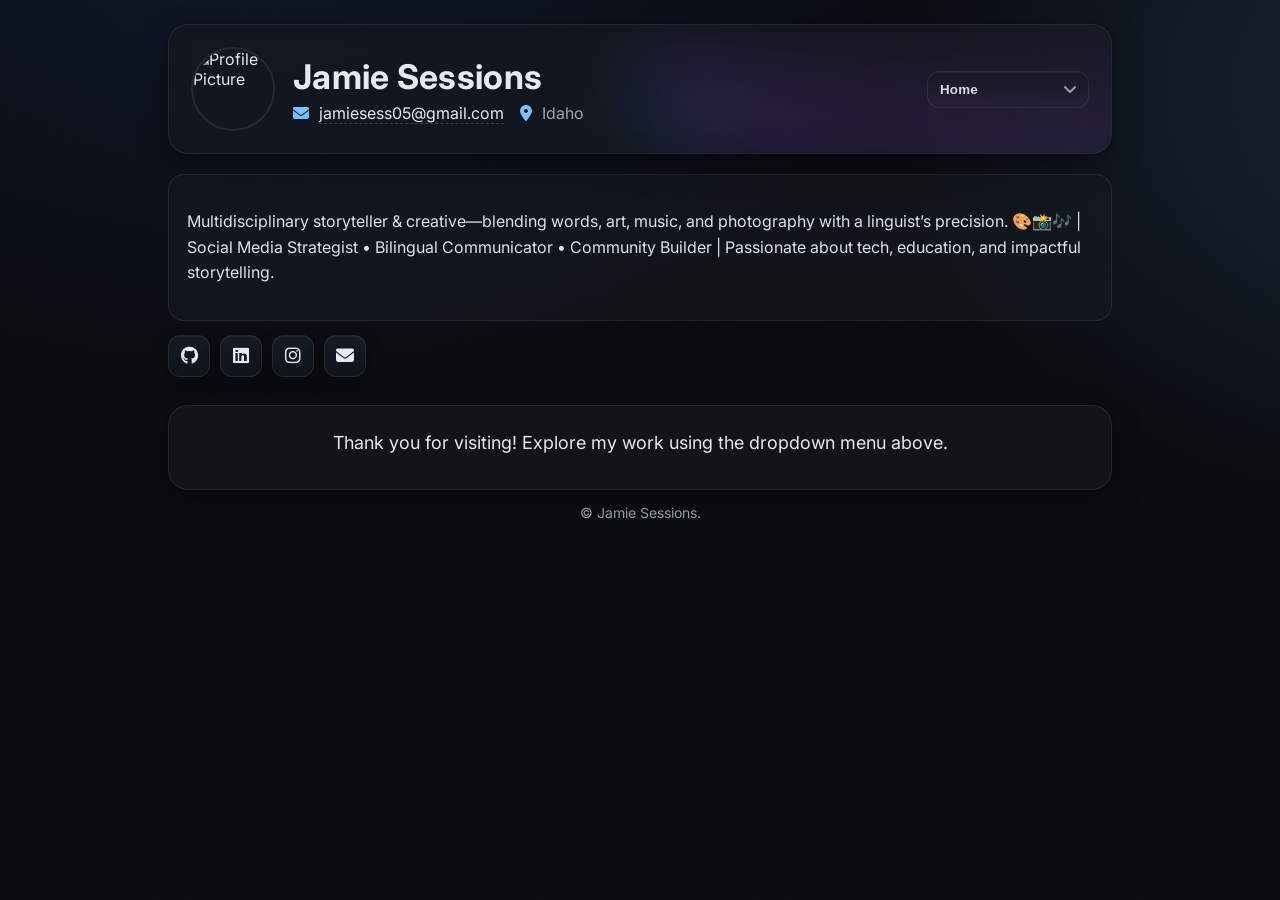
==== commit 84dc3c74: "Update index.html" ====
--- a/index.html
+++ b/index.html
@@ -1,4 +1,3 @@
-
 <!DOCTYPE html>
 <html lang="en">
 <head>
@@ -24,7 +23,6 @@
                 <select id="section-switcher" class="modern-dropdown">
                     <option value="index.html">Home</option>
                     <option value="resume.html">Resume</option>
-                    <option value="photography.html">Photography</option>
                     <option value="coding.html">Coding Projects</option>
                 </select>
             </div>
@@ -43,9 +41,11 @@
         <div class="page-content">
             <section class="welcome-section text-center">
                  <p>Thank you for visiting! Explore my work using the dropdown menu above.</p>
-            <p class="text-sm text-sky-300">&copy; <span id="currentYear"></span> Jamie Sessions.</p>
             </section>
         </div>
+        <footer class="footer text-center">
+            <p class="text-sm text-sky-300">&copy; <span id="currentYear"></span> Jamie Sessions.</p>
+        </footer>
     </div> <script src="script.js"></script>
 </body>
 </html>
--- a/styles.css
+++ b/styles.css
@@ -177,3 +177,28 @@
 .sr-only { position: absolute !important; width: 1px; height: 1px; padding: 0; margin: -1px; overflow: hidden; clip: rect(0, 0, 0, 0); white-space: nowrap; border: 0; }
 .focus-ring { outline: 2px solid var(--brand-2); outline-offset: 2px; border-radius: 10px; }
 .text-center { text-align: center; }
+
+/* Styles for project pages */
+.project-container {
+  background: var(--card-glass);
+  border: 1px solid var(--border);
+  border-radius: var(--radius-xl);
+  padding: clamp(18px, 3vw, 26px);
+  margin-top: 20px;
+  box-shadow: var(--shadow);
+}
+
+.project-title {
+  font-size: clamp(24px, 4vw, 36px);
+  font-weight: 700;
+  text-align: center;
+  margin-bottom: 20px;
+  color: var(--brand);
+}
+
+.project-description {
+  font-size: clamp(16px, 2.2vw, 18px);
+  text-align: center;
+  margin-bottom: 30px;
+  color: var(--muted);
+}
